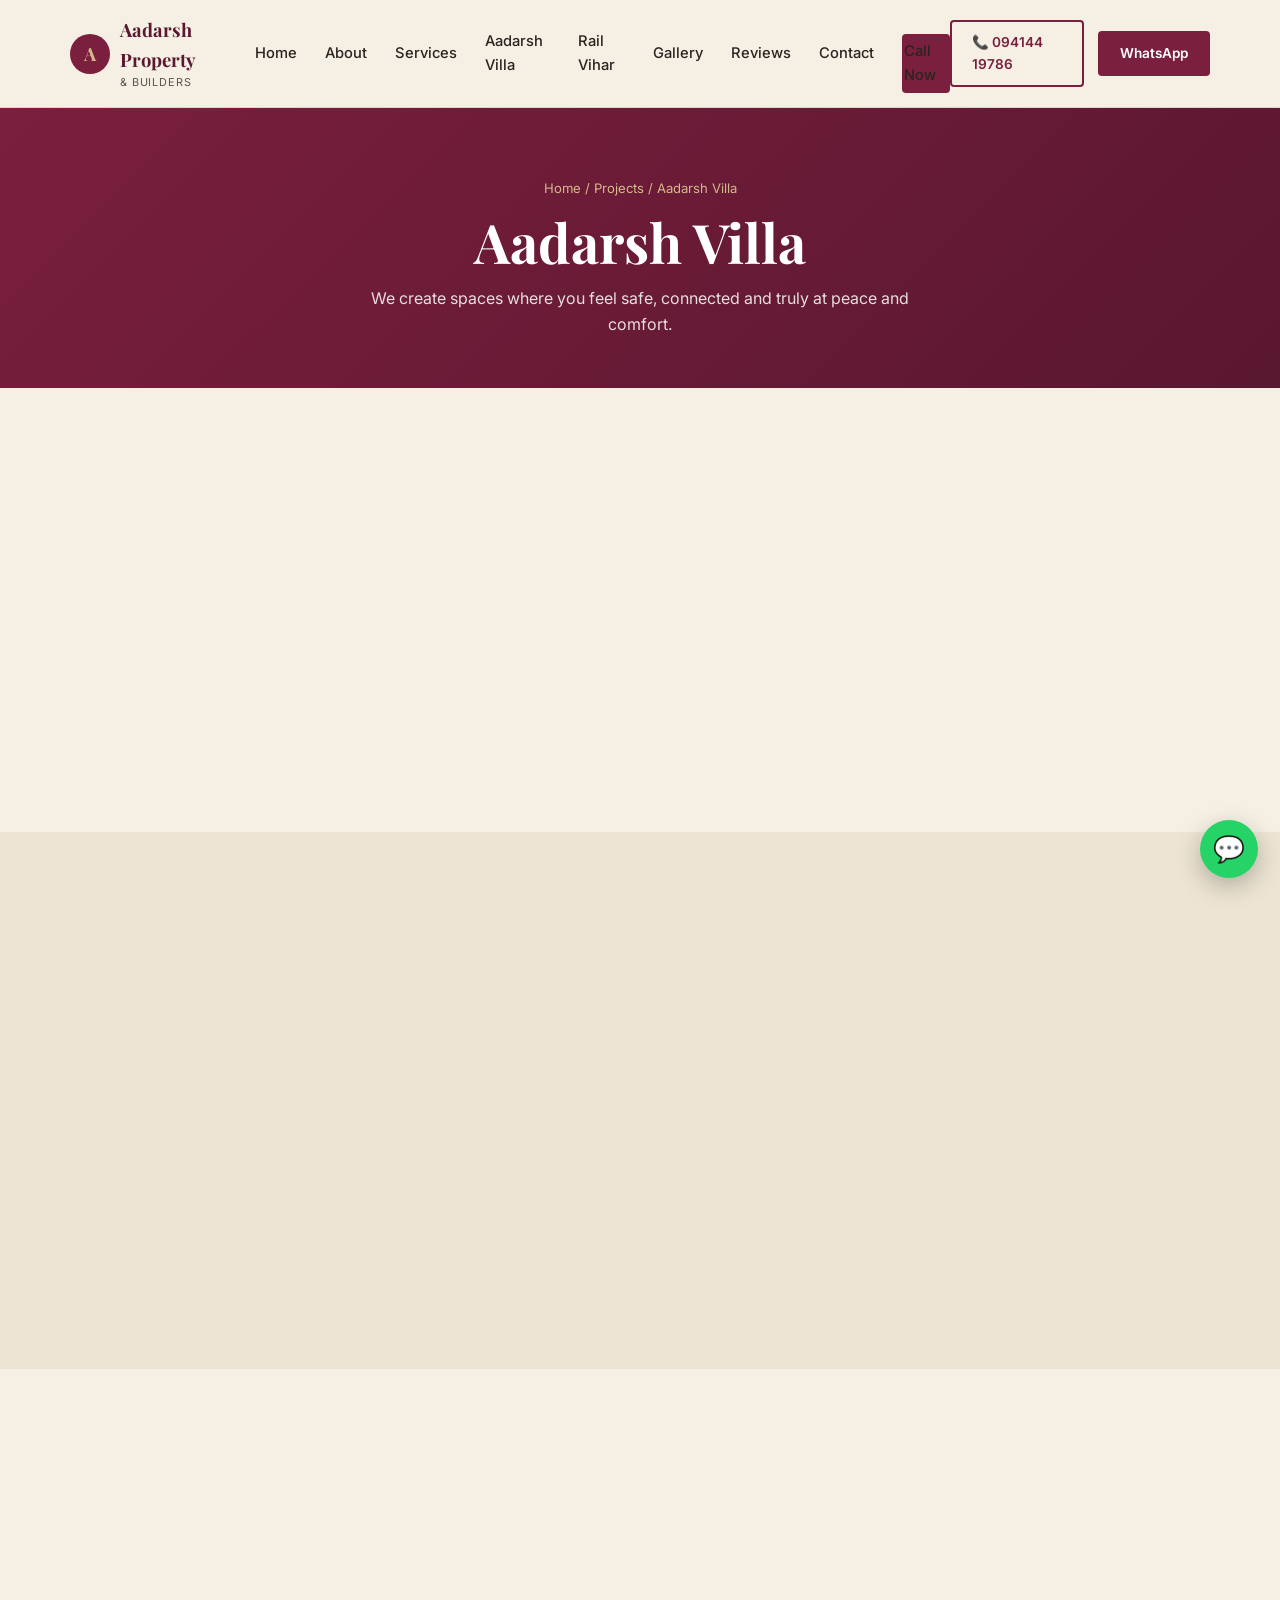
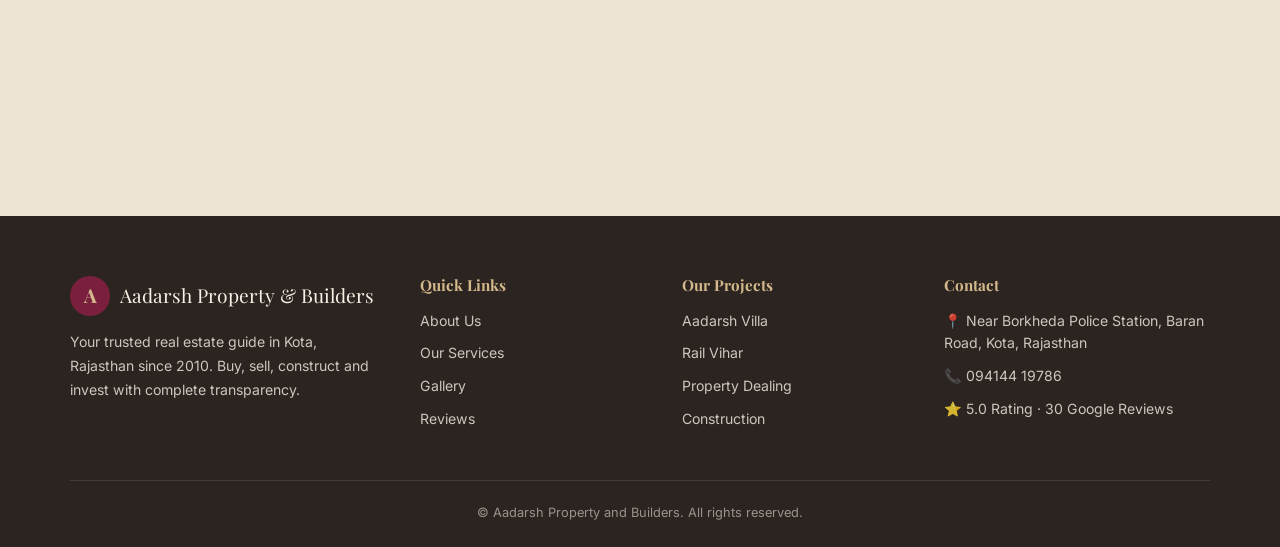
==== aadarsh-villa.html @ cf7f093b "Add files via upload" ====
<!DOCTYPE html>
<html lang="en">
<head>
<meta charset="UTF-8">
<meta name="viewport" content="width=device-width, initial-scale=1.0">
<title>Aadarsh Villa | Luxury Row Villas in Kota</title>
<meta name="description" content="Aadarsh Villa — a luxury row-villa township on Baran Road, Kota with premium amenities and modern design.">
<link rel="preconnect" href="https://fonts.googleapis.com">
<link href="https://fonts.googleapis.com/css2?family=Playfair+Display:wght@600;700;800&family=Inter:wght@400;500;600;700&display=swap" rel="stylesheet">
<link rel="stylesheet" href="style.css">
</head>
<body>

<header class="site-header">
  <div class="nav-wrap">
    <a href="index.html" class="brand">
      <span class="brand-mark">A</span>
      <span>Aadarsh Property<br><small>& Builders</small></span>
    </a>
    <nav class="nav-links" id="navLinks">
      <a href="index.html">Home</a>
      <a href="about.html">About</a>
      <a href="services.html">Services</a>
      <a href="aadarsh-villa.html">Aadarsh Villa</a>
      <a href="rail-vihar.html">Rail Vihar</a>
      <a href="gallery.html">Gallery</a>
      <a href="testimonials.html">Reviews</a>
      <a href="contact.html">Contact</a>
      <div class="nav-cta-mobile btn-row" style="margin-top:20px;">
        <a href="#" class="btn btn-primary" data-tel>Call Now</a>
      </div>
    </nav>
    <div class="nav-cta">
      <a href="#" class="btn btn-outline" data-tel>📞 094144 19786</a>
      <a href="#" class="btn btn-primary" data-wa>WhatsApp</a>
    </div>
    <button class="hamburger" id="hamburger" aria-label="Toggle menu">
      <span></span><span></span><span></span>
    </button>
  </div>
</header>
<div class="nav-overlay" id="navOverlay"></div>

<section class="page-hero">
  <div class="container">
    <div class="breadcrumb">Home / Projects / Aadarsh Villa</div>
    <h1>Aadarsh Villa</h1>
    <p>We create spaces where you feel safe, connected and truly at peace and comfort.</p>
  </div>
</section>

<section class="section">
  <div class="container">
    <div class="split reveal">
      <div>
        <span class="eyebrow">Signature Project</span>
        <h2>Modern Row Villas, Thoughtfully Designed</h2>
        <p style="margin:18px 0; color:var(--charcoal-soft);">Aadarsh Villa is our flagship residential township on Main Baran Road, near Borkheda Police Station, Kota. Each villa is built with a luxury hall, bedroom, kitchen and bathroom — finished with premium materials and modern design language.</p>
        <div class="btn-row">
          <a href="#" class="btn btn-primary" data-wa data-wa-msg="Hello, I am interested in Aadarsh Villa. Please share details.">Enquire Now</a>
          <button class="btn btn-outline show-project-btn">📄 Show Our Project</button>
        </div>
      </div>
      <img src="https://images.unsplash.com/photo-1600585154340-be6161a56a0c?q=80&w=900&auto=format&fit=crop" alt="Aadarsh Villa exterior">
    </div>
  </div>
</section>

<section class="section bg-soft">
  <div class="container">
    <div class="section-head reveal">
      <span class="eyebrow">Interiors</span>
      <h2>Luxury Living, Every Room</h2>
    </div>
    <div class="grid grid-4">
      <div class="card reveal">
        <img src="https://images.unsplash.com/photo-1615873968403-89e068629265?q=80&w=600&auto=format&fit=crop" alt="Luxury hall">
        <div class="card-body"><h3 style="font-size:1rem;">Luxury Hall</h3></div>
      </div>
      <div class="card reveal">
        <img src="https://images.unsplash.com/photo-1616486338812-3dadae4b4ace?q=80&w=600&auto=format&fit=crop" alt="Luxury bedroom">
        <div class="card-body"><h3 style="font-size:1rem;">Luxury Bed Room</h3></div>
      </div>
      <div class="card reveal">
        <img src="https://images.unsplash.com/photo-1556909212-d5b604d0c90d?q=80&w=600&auto=format&fit=crop" alt="Luxury kitchen">
        <div class="card-body"><h3 style="font-size:1rem;">Luxury Kitchen</h3></div>
      </div>
      <div class="card reveal">
        <img src="https://images.unsplash.com/photo-1620626011761-996317b8d101?q=80&w=600&auto=format&fit=crop" alt="Luxury bathroom">
        <div class="card-body"><h3 style="font-size:1rem;">Luxury Bathroom</h3></div>
      </div>
    </div>
  </div>
</section>

<section class="section">
  <div class="container">
    <div class="section-head reveal">
      <span class="eyebrow">Amenities</span>
      <h2>Everything You Need, Close By</h2>
    </div>
    <div class="grid grid-4">
      <div class="service-card reveal"><div class="service-icon">🌳</div><h3 style="font-size:0.98rem;">Green Park</h3></div>
      <div class="service-card reveal"><div class="service-icon">🛍️</div><h3 style="font-size:0.98rem;">Shopping Area</h3></div>
      <div class="service-card reveal"><div class="service-icon">🤝</div><h3 style="font-size:0.98rem;">Community Spaces</h3></div>
      <div class="service-card reveal"><div class="service-icon">🔒</div><h3 style="font-size:0.98rem;">3-Tier Security</h3></div>
    </div>
  </div>
</section>

<section class="section bg-soft">
  <div class="container">
    <div class="split reveal">
      <div>
        <span class="eyebrow">Specifications</span>
        <h2>Built to Last, Designed to Impress</h2>
        <ul class="feature-list mt-40">
          <li>Designer door frames with panelling; laminated flush main door with SS/brass hardware & wire mesh door</li>
          <li>Single bowl SS sink with electrical points for aquaguard, chimney, water purifier, exhaust fan, geyser, mixer, grinder, refrigerator & microwave</li>
          <li>Cooking gas pipeline fitting in every kitchen</li>
          <li>AC copper piping & RCC drainage system in all bedrooms and living areas</li>
          <li>CCTV camera point in each villa</li>
          <li>DTH, internet & fibre optical cable installed in every villa</li>
          <li>Round-the-clock security by professional agency with 3-tier CCTV surveillance</li>
          <li>Modern street lighting throughout the township</li>
        </ul>
      </div>
      <img src="https://images.unsplash.com/photo-1600566753086-00f18fb6b3ea?q=80&w=900&auto=format&fit=crop" alt="Villa specifications">
    </div>
  </div>
</section>

<section class="section">
  <div class="container">
    <div class="section-head reveal">
      <span class="eyebrow">Location Advantage</span>
      <h2>Well-Connected, Everything Nearby</h2>
    </div>
    <div class="grid grid-3">
      <div class="testi-card reveal"><b>Nayapura Bus Stand</b><p style="color:var(--charcoal-soft); margin-top:6px;">4 km away</p></div>
      <div class="testi-card reveal"><b>New Bus Stand</b><p style="color:var(--charcoal-soft); margin-top:6px;">4 km away</p></div>
      <div class="testi-card reveal"><b>Allen "Supath"</b><p style="color:var(--charcoal-soft); margin-top:6px;">2.5 km away</p></div>
      <div class="testi-card reveal"><b>Kota Railway Junction</b><p style="color:var(--charcoal-soft); margin-top:6px;">5 km away</p></div>
      <div class="testi-card reveal"><b>Chambal River Front</b><p style="color:var(--charcoal-soft); margin-top:6px;">5 km away</p></div>
      <div class="testi-card reveal"><b>Singhaniya School & Sanjivani Hospital</b><p style="color:var(--charcoal-soft); margin-top:6px;">1.5 km away</p></div>
    </div>
  </div>
</section>

<section class="section bg-soft">
  <div class="container">
    <div class="cta-banner reveal">
      <h2>Book Your Aadarsh Villa Today</h2>
      <p>Main Baran Road, Near Borkheda Police Station, Kota</p>
      <div class="btn-row" style="justify-content:center;">
        <a href="#" class="btn btn-gold" data-wa data-wa-msg="Hello, I want to book a villa in Aadarsh Villa project.">WhatsApp Enquiry</a>
        <a href="tel:+918829813285" class="btn btn-outline-light">Call 88298 13285</a>
        <button class="btn btn-outline-light show-project-btn">📄 Show Our Project</button>
      </div>
    </div>
  </div>
</section>

<footer class="site-footer">
  <div class="container">
    <div class="footer-grid">
      <div>
        <div class="footer-brand"><span class="brand-mark">A</span> Aadarsh Property & Builders</div>
        <p style="font-size:0.88rem; line-height:1.7;">Your trusted real estate guide in Kota, Rajasthan since 2010. Buy, sell, construct and invest with complete transparency.</p>
      </div>
      <div>
        <h4>Quick Links</h4>
        <ul>
          <li><a href="about.html">About Us</a></li>
          <li><a href="services.html">Our Services</a></li>
          <li><a href="gallery.html">Gallery</a></li>
          <li><a href="testimonials.html">Reviews</a></li>
        </ul>
      </div>
      <div>
        <h4>Our Projects</h4>
        <ul>
          <li><a href="aadarsh-villa.html">Aadarsh Villa</a></li>
          <li><a href="rail-vihar.html">Rail Vihar</a></li>
          <li><a href="property-dealing.html">Property Dealing</a></li>
          <li><a href="construction.html">Construction</a></li>
        </ul>
      </div>
      <div>
        <h4>Contact</h4>
        <ul>
          <li>📍 Near Borkheda Police Station, Baran Road, Kota, Rajasthan</li>
          <li>📞 <a href="#" data-tel>094144 19786</a></li>
          <li>⭐ 5.0 Rating · 30 Google Reviews</li>
        </ul>
      </div>
    </div>
    <div class="footer-bottom">
      &copy; <span id="year"></span> Aadarsh Property and Builders. All rights reserved.
    </div>
  </div>
</footer>
<a href="#" class="wa-float" data-wa aria-label="Chat on WhatsApp">💬</a>
<script src="config.js"></script>
<script src="main.js"></script>
</body>
</html>
---- style.css ----
/* ============================================
   AADARSH PROPERTY AND BUILDERS
   Design tokens: Cream + Deep Maroon + Gold
   ============================================ */

:root {
  --cream: #F5EFE4;
  --cream-soft: #EDE4D3;
  --maroon: #7A1F3D;
  --maroon-dark: #5A1730;
  --gold: #B8935A;
  --gold-light: #D4B98C;
  --charcoal: #2B2420;
  --charcoal-soft: #5C534A;
  --white: #FFFFFF;
  --line: rgba(43, 36, 32, 0.12);

  --font-display: 'Playfair Display', Georgia, serif;
  --font-body: 'Inter', -apple-system, sans-serif;

  --radius: 4px;
  --shadow: 0 10px 30px rgba(122, 31, 61, 0.08);
  --shadow-lg: 0 20px 50px rgba(122, 31, 61, 0.15);
}

* { box-sizing: border-box; margin: 0; padding: 0; }

html { scroll-behavior: smooth; }

body {
  font-family: var(--font-body);
  background: var(--cream);
  color: var(--charcoal);
  line-height: 1.6;
  overflow-x: hidden;
}

img { max-width: 100%; display: block; }
a { text-decoration: none; color: inherit; }
ul { list-style: none; }

h1, h2, h3, h4 {
  font-family: var(--font-display);
  font-weight: 700;
  line-height: 1.2;
  color: var(--maroon-dark);
}

h1 { font-size: clamp(2rem, 5vw, 3.4rem); }
h2 { font-size: clamp(1.6rem, 4vw, 2.4rem); }
h3 { font-size: clamp(1.2rem, 3vw, 1.5rem); }

.eyebrow {
  font-family: var(--font-body);
  font-size: 0.78rem;
  letter-spacing: 0.18em;
  text-transform: uppercase;
  color: var(--gold);
  font-weight: 600;
  margin-bottom: 0.6rem;
  display: block;
}

.container {
  max-width: 1180px;
  margin: 0 auto;
  padding: 0 20px;
}

.section {
  padding: 64px 0;
}

.section-head {
  text-align: center;
  max-width: 640px;
  margin: 0 auto 40px;
}

.section-head p {
  color: var(--charcoal-soft);
  margin-top: 10px;
}

.bg-soft { background: var(--cream-soft); }
.bg-maroon { background: var(--maroon); color: var(--cream); }
.bg-maroon h1, .bg-maroon h2, .bg-maroon h3 { color: var(--white); }

/* ---------- Buttons ---------- */
.btn {
  display: inline-flex;
  align-items: center;
  justify-content: center;
  gap: 8px;
  padding: 14px 28px;
  border-radius: var(--radius);
  font-weight: 600;
  font-size: 0.95rem;
  border: 2px solid transparent;
  cursor: pointer;
  transition: transform 0.2s ease, box-shadow 0.2s ease, background 0.2s ease, color 0.2s ease;
}
.btn-primary {
  background: var(--maroon);
  color: var(--white);
}
.btn-primary:hover { background: var(--maroon-dark); box-shadow: var(--shadow-lg); transform: translateY(-2px); }
.btn-gold {
  background: var(--gold);
  color: var(--white);
}
.btn-gold:hover { background: #a17f4a; box-shadow: var(--shadow-lg); transform: translateY(-2px); }
.btn-outline {
  background: transparent;
  border-color: var(--maroon);
  color: var(--maroon);
}
.btn-outline:hover { background: var(--maroon); color: var(--white); }
.btn-outline-light {
  background: transparent;
  border-color: var(--cream);
  color: var(--cream);
}
.btn-outline-light:hover { background: var(--cream); color: var(--maroon-dark); }
.btn-row { display: flex; gap: 14px; flex-wrap: wrap; }

/* ---------- Header / Nav ---------- */
.site-header {
  position: sticky;
  top: 0;
  z-index: 999;
  background: rgba(245, 239, 228, 0.96);
  backdrop-filter: blur(8px);
  border-bottom: 1px solid var(--line);
}

.nav-wrap {
  display: flex;
  align-items: center;
  justify-content: space-between;
  padding: 14px 20px;
  max-width: 1180px;
  margin: 0 auto;
  position: relative;
}

.brand {
  display: flex;
  align-items: center;
  gap: 10px;
  font-family: var(--font-display);
  font-weight: 700;
  font-size: 1.15rem;
  color: var(--maroon-dark);
}
.brand-mark {
  width: 40px;
  height: 40px;
  border-radius: 50%;
  background: var(--maroon);
  color: var(--gold-light);
  display: flex;
  align-items: center;
  justify-content: center;
  font-family: var(--font-display);
  font-weight: 700;
  flex-shrink: 0;
}
.brand small {
  display: block;
  font-family: var(--font-body);
  font-weight: 400;
  font-size: 0.68rem;
  letter-spacing: 0.08em;
  color: var(--charcoal-soft);
  text-transform: uppercase;
}

.nav-links {
  display: flex;
  align-items: center;
  gap: 28px;
}
.nav-links a {
  font-size: 0.92rem;
  font-weight: 500;
  color: var(--charcoal);
  position: relative;
  padding: 4px 0;
}
.nav-links a:hover,
.nav-links a.active { color: var(--maroon); }
.nav-links a.active::after {
  content: "";
  position: absolute;
  left: 0; bottom: -4px;
  width: 100%; height: 2px;
  background: var(--gold);
}

.nav-cta { display: flex; align-items: center; gap: 14px; }
.nav-cta .btn { padding: 10px 20px; font-size: 0.85rem; }

.nav-close { display: none; }

.hamburger {
  display: none;
  flex-direction: column;
  gap: 5px;
  background: none;
  border: none;
  cursor: pointer;
  padding: 8px;
  z-index: 1001;
}
.hamburger span {
  width: 26px;
  height: 2px;
  background: var(--maroon-dark);
  transition: 0.3s;
}
.hamburger.open span:nth-child(1) { transform: translateY(7px) rotate(45deg); }
.hamburger.open span:nth-child(2) { opacity: 0; }
.hamburger.open span:nth-child(3) { transform: translateY(-7px) rotate(-45deg); }

@media (max-width: 860px) {
  .hamburger { display: flex; }
  .hamburger span { background: var(--maroon-dark); }
  .nav-links {
    position: fixed;
    top: 0;
    right: -100%;
    width: 82%;
    max-width: 340px;
    height: 100vh;
    height: 100dvh;
    background: linear-gradient(165deg, var(--maroon), var(--maroon-dark));
    flex-direction: column;
    align-items: flex-start;
    justify-content: flex-start;
    padding: 100px 32px 40px;
    gap: 6px;
    transition: right 0.35s ease;
    box-shadow: -14px 0 50px rgba(0,0,0,0.35);
    z-index: 1000;
    overflow-y: auto;
  }
  .nav-links.open { right: 0; }
  .nav-links a {
    font-size: 1.08rem;
    width: 100%;
    color: rgba(245,239,228,0.92);
    padding: 14px 0;
    border-bottom: 1px solid rgba(245,239,228,0.12);
  }
  .nav-links a:hover,
  .nav-links a.active { color: var(--gold-light); }
  .nav-links a.active::after { background: var(--gold-light); }
  .nav-cta { display: none; }
  .nav-links .nav-cta-mobile {
    display: flex;
    margin-top: 22px;
    width: 100%;
  }
  .nav-links .nav-cta-mobile .btn {
    width: 100%;
    background: var(--gold);
    color: var(--white);
    border-color: var(--gold);
  }
  .nav-close {
    position: absolute;
    top: 24px;
    right: 24px;
    background: rgba(245,239,228,0.15);
    border: none;
    color: var(--cream);
    width: 38px;
    height: 38px;
    border-radius: 50%;
    font-size: 1.3rem;
    font-family: Arial, sans-serif;
    line-height: 1;
    cursor: pointer;
    display: flex;
    align-items: center;
    justify-content: center;
  }
  .nav-overlay {
    display: none;
    position: fixed;
    inset: 0;
    background: rgba(20,12,10,0.55);
    backdrop-filter: blur(2px);
    z-index: 999;
  }
  .nav-overlay.open { display: block; }
}

/* ---------- Hero ---------- */
.hero {
  position: relative;
  min-height: 88vh;
  display: flex;
  align-items: center;
  background: linear-gradient(135deg, rgba(43,23,16,0.72), rgba(122,31,61,0.55)), url('https://images.unsplash.com/photo-1600585154340-be6161a56a0c?q=80&w=1600&auto=format&fit=crop') center/cover;
  color: var(--white);
}
.hero-inner { max-width: 680px; }
.hero .eyebrow { color: var(--gold-light); }
.hero h1 { color: var(--white); margin-bottom: 18px; }
.hero p.lead { font-size: 1.1rem; color: rgba(255,255,255,0.88); margin-bottom: 30px; max-width: 560px; }
.hero-stats {
  display: flex;
  gap: 34px;
  margin-top: 46px;
  flex-wrap: wrap;
}
.hero-stats .stat b {
  display: block;
  font-family: var(--font-display);
  font-size: 1.8rem;
  color: var(--gold-light);
}
.hero-stats .stat span { font-size: 0.82rem; color: rgba(255,255,255,0.75); }

/* generic page hero (inner pages) */
.page-hero {
  padding: 70px 0 50px;
  background: linear-gradient(135deg, var(--maroon), var(--maroon-dark));
  color: var(--white);
  text-align: center;
}
.page-hero h1 { color: var(--white); }
.page-hero p { color: rgba(255,255,255,0.85); max-width: 560px; margin: 12px auto 0; }
.breadcrumb { font-size: 0.82rem; color: var(--gold-light); margin-bottom: 10px; }

/* ---------- Cards ---------- */
.grid {
  display: grid;
  gap: 28px;
}
.grid-3 { grid-template-columns: repeat(3, 1fr); }
.grid-2 { grid-template-columns: repeat(2, 1fr); }
.grid-4 { grid-template-columns: repeat(4, 1fr); }
@media (max-width: 900px) {
  .grid-3, .grid-4 { grid-template-columns: repeat(2, 1fr); }
}
@media (max-width: 600px) {
  .grid-3, .grid-2, .grid-4 { grid-template-columns: 1fr; }
}

.card {
  background: var(--white);
  border-radius: var(--radius);
  overflow: hidden;
  box-shadow: var(--shadow);
  transition: transform 0.25s ease, box-shadow 0.25s ease;
  border: 1px solid var(--line);
}
.card:hover { transform: translateY(-6px); box-shadow: var(--shadow-lg); }
.card img { height: 220px; object-fit: cover; width: 100%; }
.card-body { padding: 22px; }
.card-body h3 { margin-bottom: 8px; }
.card-body p { color: var(--charcoal-soft); font-size: 0.92rem; }
.card-tag {
  display: inline-block;
  background: var(--cream-soft);
  color: var(--maroon);
  font-size: 0.72rem;
  font-weight: 700;
  letter-spacing: 0.05em;
  text-transform: uppercase;
  padding: 4px 12px;
  border-radius: 20px;
  margin-bottom: 10px;
}

.service-card {
  background: var(--white);
  border: 1px solid var(--line);
  border-radius: var(--radius);
  padding: 34px 26px;
  text-align: center;
  box-shadow: var(--shadow);
  transition: transform 0.25s ease, box-shadow 0.25s ease, border-color 0.25s ease;
}
.service-card:hover { transform: translateY(-6px); box-shadow: var(--shadow-lg); border-color: var(--gold); }
.service-icon {
  width: 64px; height: 64px;
  border-radius: 50%;
  background: var(--cream-soft);
  display: flex; align-items: center; justify-content: center;
  margin: 0 auto 18px;
  font-size: 1.6rem;
  color: var(--maroon);
}

/* ---------- Feature list ---------- */
.feature-list li {
  display: flex;
  align-items: flex-start;
  gap: 12px;
  padding: 10px 0;
  border-bottom: 1px dashed var(--line);
  font-size: 0.95rem;
}
.feature-list li:last-child { border-bottom: none; }
.feature-list li::before {
  content: "✓";
  background: var(--gold);
  color: var(--white);
  width: 20px; height: 20px;
  border-radius: 50%;
  display: flex; align-items: center; justify-content: center;
  font-size: 0.7rem;
  flex-shrink: 0;
  margin-top: 2px;
}

/* ---------- Stats strip ---------- */
.stats-strip {
  display: flex;
  justify-content: space-around;
  flex-wrap: wrap;
  gap: 24px;
  background: var(--maroon);
  color: var(--white);
  padding: 40px 20px;
  border-radius: var(--radius);
}
.stats-strip .stat { text-align: center; }
.stats-strip .stat b {
  display: block;
  font-family: var(--font-display);
  font-size: 2.2rem;
  color: var(--gold-light);
}
.stats-strip .stat span { font-size: 0.82rem; color: rgba(255,255,255,0.8); }

/* ---------- Two column layout ---------- */
.split {
  display: grid;
  grid-template-columns: 1fr 1fr;
  gap: 50px;
  align-items: center;
}
@media (max-width: 800px) {
  .split { grid-template-columns: 1fr; }
}
.split img { border-radius: var(--radius); box-shadow: var(--shadow-lg); }

/* ---------- Testimonials ---------- */
.testi-card {
  background: var(--white);
  border-radius: var(--radius);
  padding: 26px;
  box-shadow: var(--shadow);
  border-left: 3px solid var(--gold);
}
.testi-stars { color: var(--gold); margin-bottom: 10px; letter-spacing: 2px; }
.testi-name { font-weight: 700; margin-top: 14px; font-family: var(--font-display); color: var(--maroon-dark); }
.testi-role { font-size: 0.8rem; color: var(--charcoal-soft); }

/* ---------- Gallery ---------- */
.gallery-grid {
  display: grid;
  grid-template-columns: repeat(3, 1fr);
  gap: 14px;
}
@media (max-width: 700px) { .gallery-grid { grid-template-columns: repeat(2, 1fr); } }
.gallery-item {
  border-radius: var(--radius);
  overflow: hidden;
  aspect-ratio: 4/3;
  cursor: pointer;
  position: relative;
}
.gallery-item img { width: 100%; height: 100%; object-fit: cover; transition: transform 0.4s ease; }
.gallery-item:hover img { transform: scale(1.08); }

/* ---------- Form ---------- */
.form-card {
  background: var(--white);
  border-radius: var(--radius);
  padding: 34px;
  box-shadow: var(--shadow-lg);
}
.form-group { margin-bottom: 18px; }
.form-group label {
  display: block;
  font-size: 0.85rem;
  font-weight: 600;
  margin-bottom: 6px;
  color: var(--charcoal);
}
.form-group input,
.form-group select,
.form-group textarea {
  width: 100%;
  padding: 12px 14px;
  border: 1px solid var(--line);
  border-radius: var(--radius);
  font-family: var(--font-body);
  font-size: 0.95rem;
  background: var(--cream-soft);
  color: var(--charcoal);
}
.form-group input:focus,
.form-group select:focus,
.form-group textarea:focus {
  outline: 2px solid var(--gold);
  outline-offset: 1px;
}

/* ---------- CTA banner ---------- */
.cta-banner {
  background: linear-gradient(135deg, var(--maroon), var(--maroon-dark));
  color: var(--white);
  border-radius: var(--radius);
  padding: 50px 30px;
  text-align: center;
}
.cta-banner h2 { color: var(--white); }
.cta-banner p { color: rgba(255,255,255,0.85); margin: 12px 0 26px; }

/* ---------- Footer ---------- */
.site-footer {
  background: var(--charcoal);
  color: rgba(245,239,228,0.8);
  padding: 60px 0 24px;
}
.footer-grid {
  display: grid;
  grid-template-columns: 1.4fr 1fr 1fr 1.2fr;
  gap: 40px;
  margin-bottom: 40px;
}
@media (max-width: 800px) {
  .footer-grid { grid-template-columns: 1fr 1fr; }
}
@media (max-width: 500px) {
  .footer-grid { grid-template-columns: 1fr; }
}
.footer-grid h4 {
  color: var(--gold-light);
  font-size: 0.95rem;
  margin-bottom: 16px;
  font-family: var(--font-display);
}
.footer-grid ul li { margin-bottom: 10px; font-size: 0.88rem; }
.footer-grid ul li a:hover { color: var(--gold-light); }
.footer-brand {
  display: flex;
  align-items: center;
  gap: 10px;
  font-family: var(--font-display);
  font-size: 1.2rem;
  color: var(--cream);
  margin-bottom: 14px;
}
.footer-bottom {
  border-top: 1px solid rgba(245,239,228,0.12);
  padding-top: 22px;
  text-align: center;
  font-size: 0.8rem;
  color: rgba(245,239,228,0.55);
}

/* ---------- WhatsApp floating button ---------- */
.wa-float {
  position: fixed;
  bottom: 22px;
  right: 22px;
  width: 58px;
  height: 58px;
  border-radius: 50%;
  background: #25D366;
  display: flex;
  align-items: center;
  justify-content: center;
  box-shadow: 0 8px 24px rgba(0,0,0,0.25);
  z-index: 900;
  font-size: 1.6rem;
  color: white;
  animation: pulse 2.4s infinite;
}
@keyframes pulse {
  0% { box-shadow: 0 0 0 0 rgba(37,211,102,0.5); }
  70% { box-shadow: 0 0 0 14px rgba(37,211,102,0); }
  100% { box-shadow: 0 0 0 0 rgba(37,211,102,0); }
}

/* ---------- Reveal on scroll ---------- */
.reveal {
  opacity: 0;
  transform: translateY(24px);
  transition: opacity 0.7s ease, transform 0.7s ease;
}
.reveal.in-view { opacity: 1; transform: translateY(0); }

/* ---------- Utility ---------- */
.text-center { text-align: center; }
.mt-40 { margin-top: 40px; }
.mb-40 { margin-bottom: 40px; }

@media (prefers-reduced-motion: reduce) {
  * { animation: none !important; transition: none !important; }
}
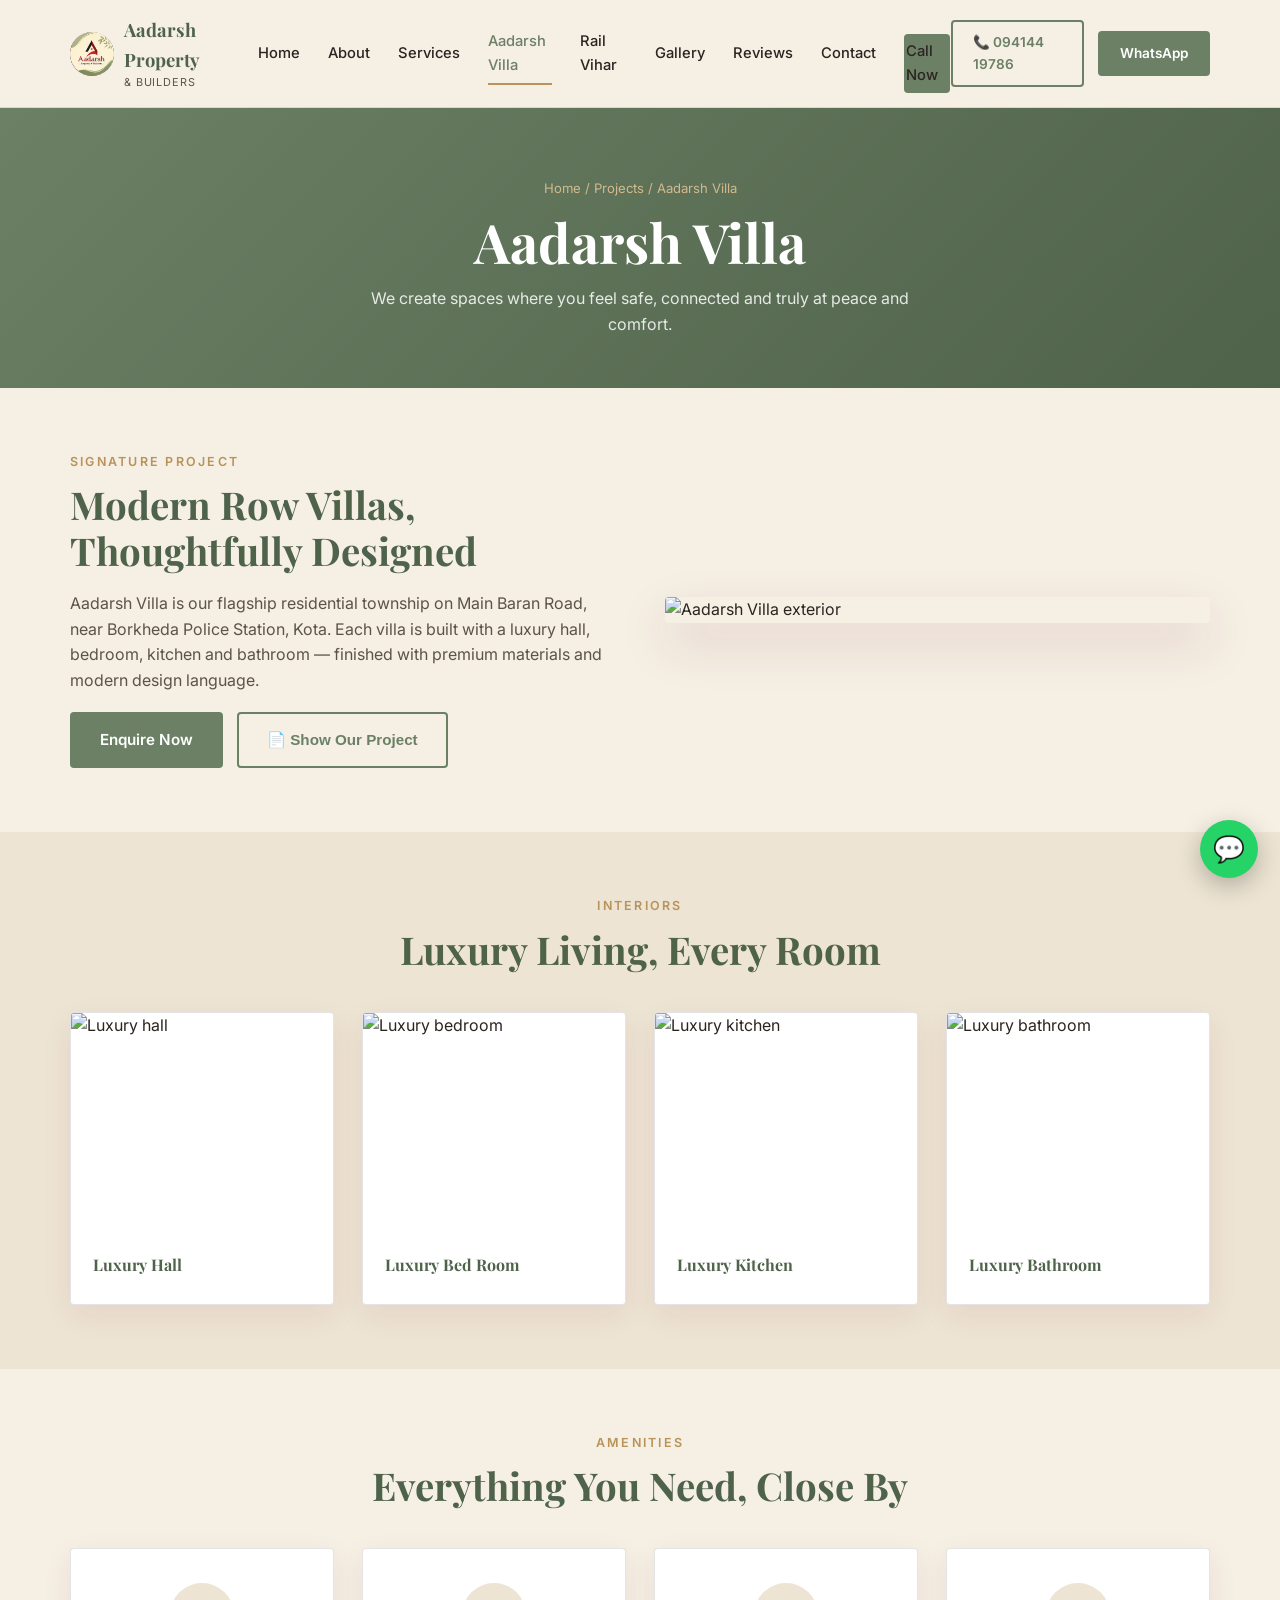
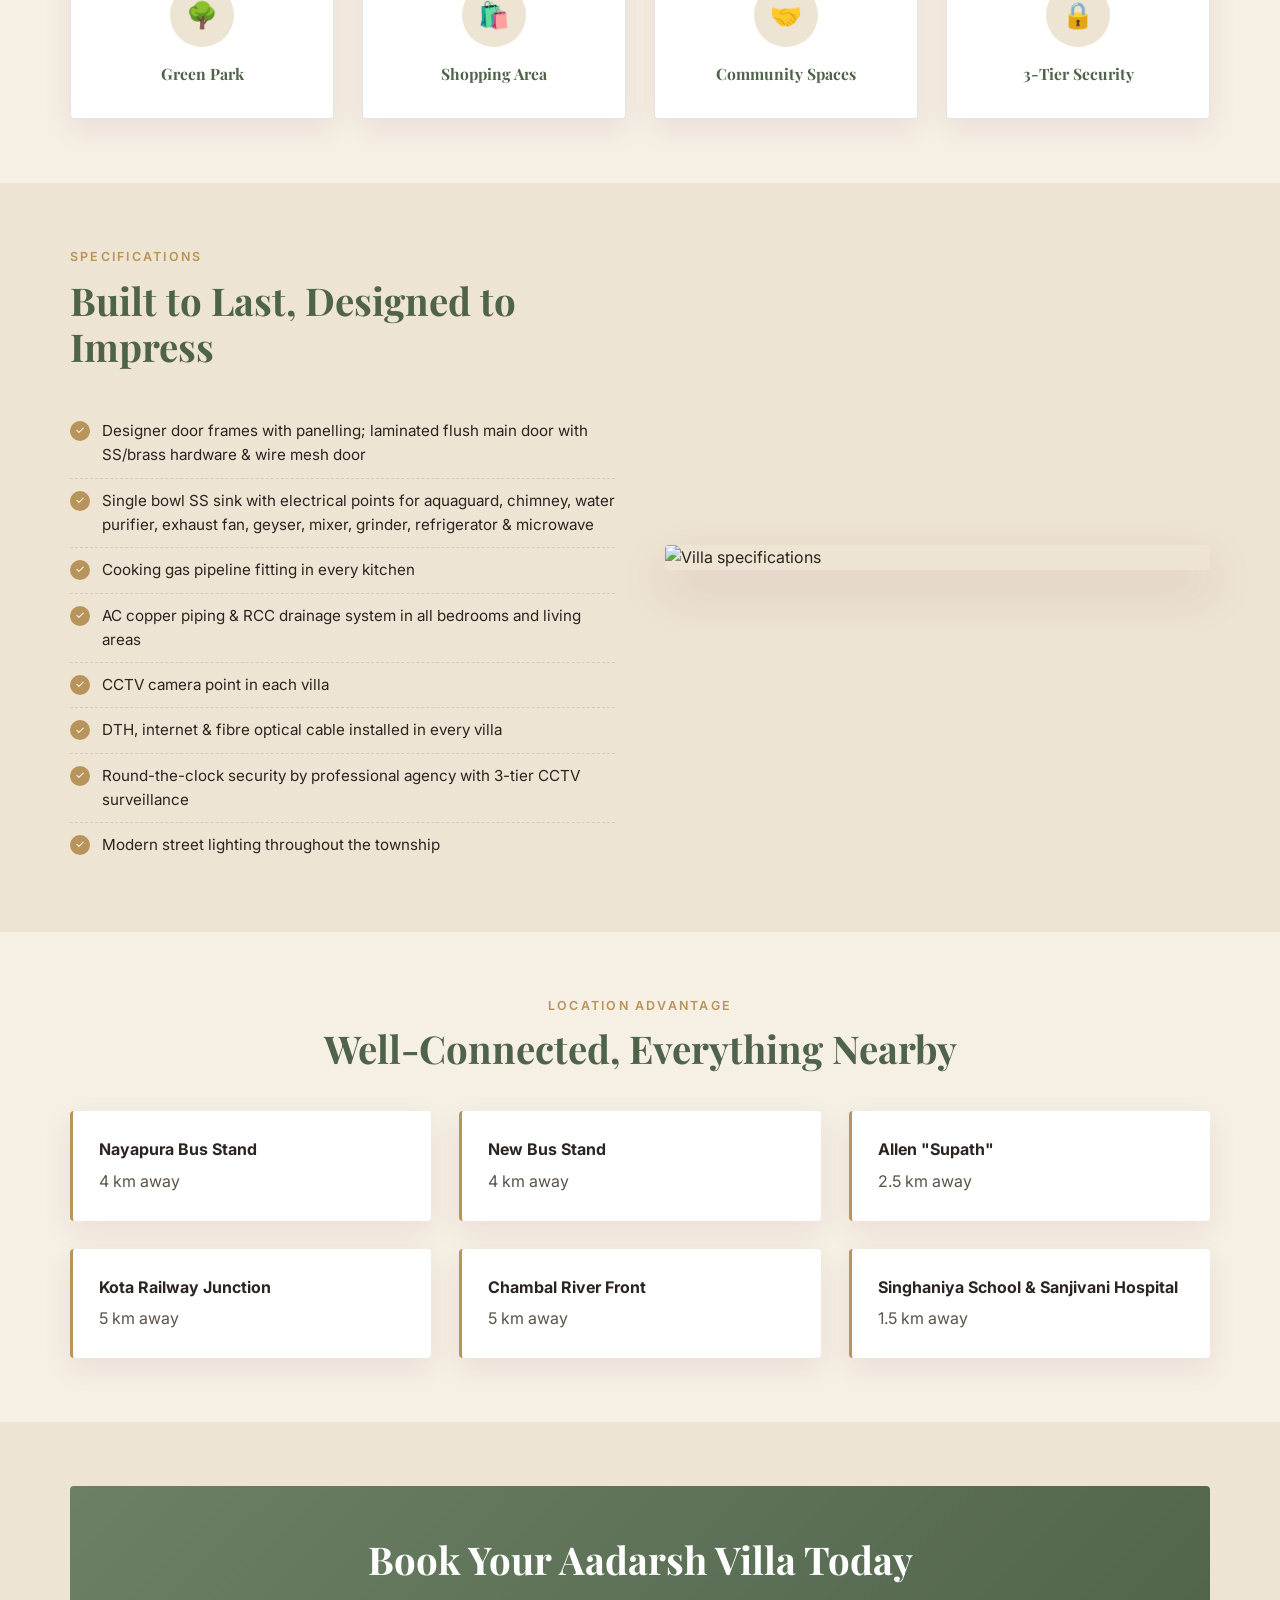
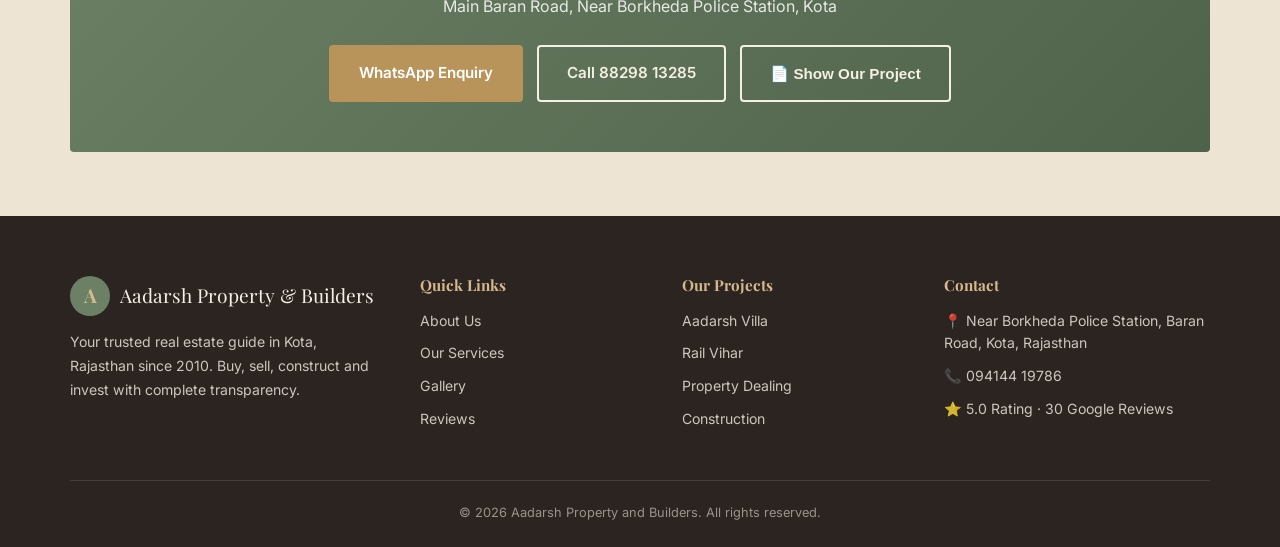
==== commit 7b0aee03: "Replace brand mark with logo image in header" ====
--- a/aadarsh-villa.html
+++ b/aadarsh-villa.html
@@ -14,7 +14,7 @@
 <header class="site-header">
   <div class="nav-wrap">
     <a href="index.html" class="brand">
-      <span class="brand-mark">A</span>
+      <img src="images/logo.png" alt="Aadarsh Property and Builders Logo" class="brand-logo">
       <span>Aadarsh Property<br><small>& Builders</small></span>
     </a>
     <nav class="nav-links" id="navLinks">
--- a/style.css
+++ b/style.css
@@ -6,8 +6,8 @@
 :root {
   --cream: #F5EFE4;
   --cream-soft: #EDE4D3;
-  --maroon: #7A1F3D;
-  --maroon-dark: #5A1730;
+  --maroon: #6B8065;
+--maroon-dark: #4F624A;
   --gold: #B8935A;
   --gold-light: #D4B98C;
   --charcoal: #2B2420;
@@ -166,6 +166,13 @@
   font-weight: 700;
   flex-shrink: 0;
 }
+.brand-logo {
+  width: 44px;
+  height: 44px;
+  object-fit: contain;
+  flex-shrink: 0;
+  border-radius: 50%;
+}
 .brand small {
   display: block;
   font-family: var(--font-body);
@@ -224,28 +231,53 @@
 .hamburger.open span:nth-child(3) { transform: translateY(-7px) rotate(-45deg); }
 
 @media (max-width: 860px) {
-  .hamburger { display: flex; }
-  .hamburger span { background: var(--maroon-dark); }
+  .hamburger {
+    display: flex;
+  }
+
+  .hamburger span {
+    background: var(--maroon-dark);
+  }
+
   .nav-links {
     position: fixed;
     top: 0;
     right: -100%;
-    width: 82%;
+     visibility: hidden;
+pointer-events: none;
+    width: min(82%, 340px);
     max-width: 340px;
     height: 100vh;
     height: 100dvh;
+
     background: linear-gradient(165deg, var(--maroon), var(--maroon-dark));
+
     flex-direction: column;
     align-items: flex-start;
     justify-content: flex-start;
+
     padding: 100px 32px 40px;
     gap: 6px;
+
     transition: right 0.35s ease;
+
     box-shadow: -14px 0 50px rgba(0,0,0,0.35);
+
     z-index: 1000;
     overflow-y: auto;
-  }
-  .nav-links.open { right: 0; }
+
+    /* IMPORTANT: initially hidden */
+    visibility: hidden;
+    pointer-events: none;
+  }
+
+  /* ONLY when menu is opened */
+.nav-links.open {
+  right: 0;
+  visibility: visible;
+  pointer-events: auto;
+}
+
   .nav-links a {
     font-size: 1.08rem;
     width: 100%;
@@ -253,21 +285,33 @@
     padding: 14px 0;
     border-bottom: 1px solid rgba(245,239,228,0.12);
   }
+
   .nav-links a:hover,
-  .nav-links a.active { color: var(--gold-light); }
-  .nav-links a.active::after { background: var(--gold-light); }
-  .nav-cta { display: none; }
+  .nav-links a.active {
+    color: var(--gold-light);
+  }
+
+  .nav-links a.active::after {
+    background: var(--gold-light);
+  }
+
+  .nav-cta {
+    display: none;
+  }
+
   .nav-links .nav-cta-mobile {
     display: flex;
     margin-top: 22px;
     width: 100%;
   }
+
   .nav-links .nav-cta-mobile .btn {
     width: 100%;
     background: var(--gold);
     color: var(--white);
     border-color: var(--gold);
   }
+
   .nav-close {
     position: absolute;
     top: 24px;
@@ -282,10 +326,12 @@
     font-family: Arial, sans-serif;
     line-height: 1;
     cursor: pointer;
+
     display: flex;
     align-items: center;
     justify-content: center;
   }
+
   .nav-overlay {
     display: none;
     position: fixed;
@@ -294,7 +340,10 @@
     backdrop-filter: blur(2px);
     z-index: 999;
   }
-  .nav-overlay.open { display: block; }
+
+  .nav-overlay.open {
+    display: block;
+  }
 }
 
 /* ---------- Hero ---------- */
@@ -303,8 +352,28 @@
   min-height: 88vh;
   display: flex;
   align-items: center;
-  background: linear-gradient(135deg, rgba(43,23,16,0.72), rgba(122,31,61,0.55)), url('https://images.unsplash.com/photo-1600585154340-be6161a56a0c?q=80&w=1600&auto=format&fit=crop') center/cover;
   color: var(--white);
+
+  background:
+    url('https://images.unsplash.com/photo-1600585154340-be6161a56a0c?q=80&w=1600&auto=format&fit=crop')
+    center/cover;
+
+  overflow: hidden;
+}
+
+.hero::before {
+  content: "";
+  position: absolute;
+  inset: -10px;
+  background: inherit;
+  filter: blur(3px);
+  transform: scale(1.03);
+  z-index: 0;
+}
+
+.hero-inner {
+  position: relative;
+  z-index: 1;
 }
 .hero-inner { max-width: 680px; }
 .hero .eyebrow { color: var(--gold-light); }
@@ -607,3 +676,64 @@
 @media (prefers-reduced-motion: reduce) {
   * { animation: none !important; transition: none !important; }
 }
+/* ==========================================
+   MOBILE FULL WIDTH FIX
+   ========================================== */
+@media (max-width: 860px) {
+
+  html,
+  body {
+    width: 100%;
+    min-width: 0;
+    margin: 0;
+    padding: 0;
+    overflow-x: hidden;
+  }
+
+  .site-header,
+  .nav-wrap,
+  .hero,
+  .section,
+  .site-footer,
+  main,
+  section {
+    width: 100%;
+    max-width: 100%;
+  }
+
+  .nav-wrap {
+    margin: 0;
+    padding-left: 16px;
+    padding-right: 16px;
+  }
+
+  .container {
+    width: 100%;
+    max-width: 100%;
+    margin-left: 0;
+    margin-right: 0;
+    padding-left: 16px;
+    padding-right: 16px;
+  }
+
+  .hero {
+    width: 100%;
+  }
+
+  .section {
+    width: 100%;
+  }
+
+  .site-footer {
+    width: 100%;
+  }
+
+  .split,
+  .grid,
+  .grid-2,
+  .grid-3,
+  .grid-4 {
+    width: 100%;
+    max-width: 100%;
+  }
+}
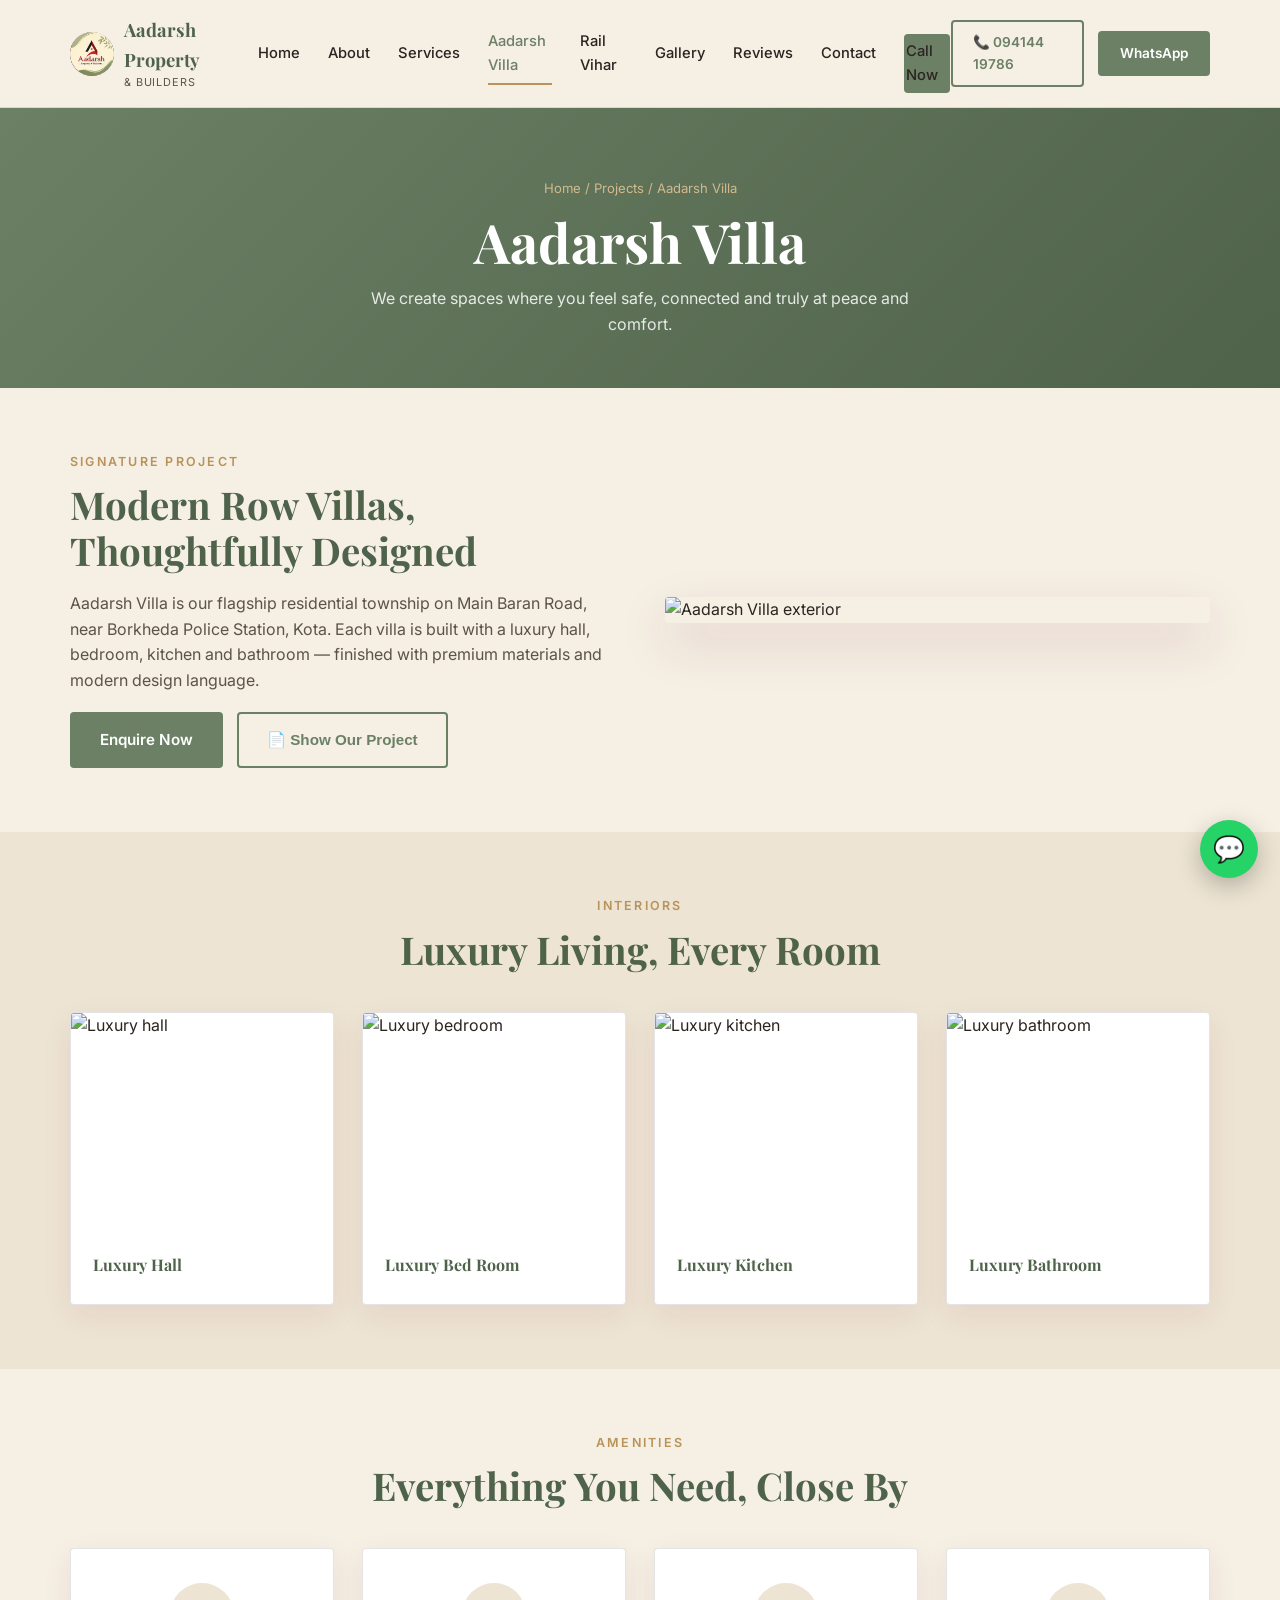
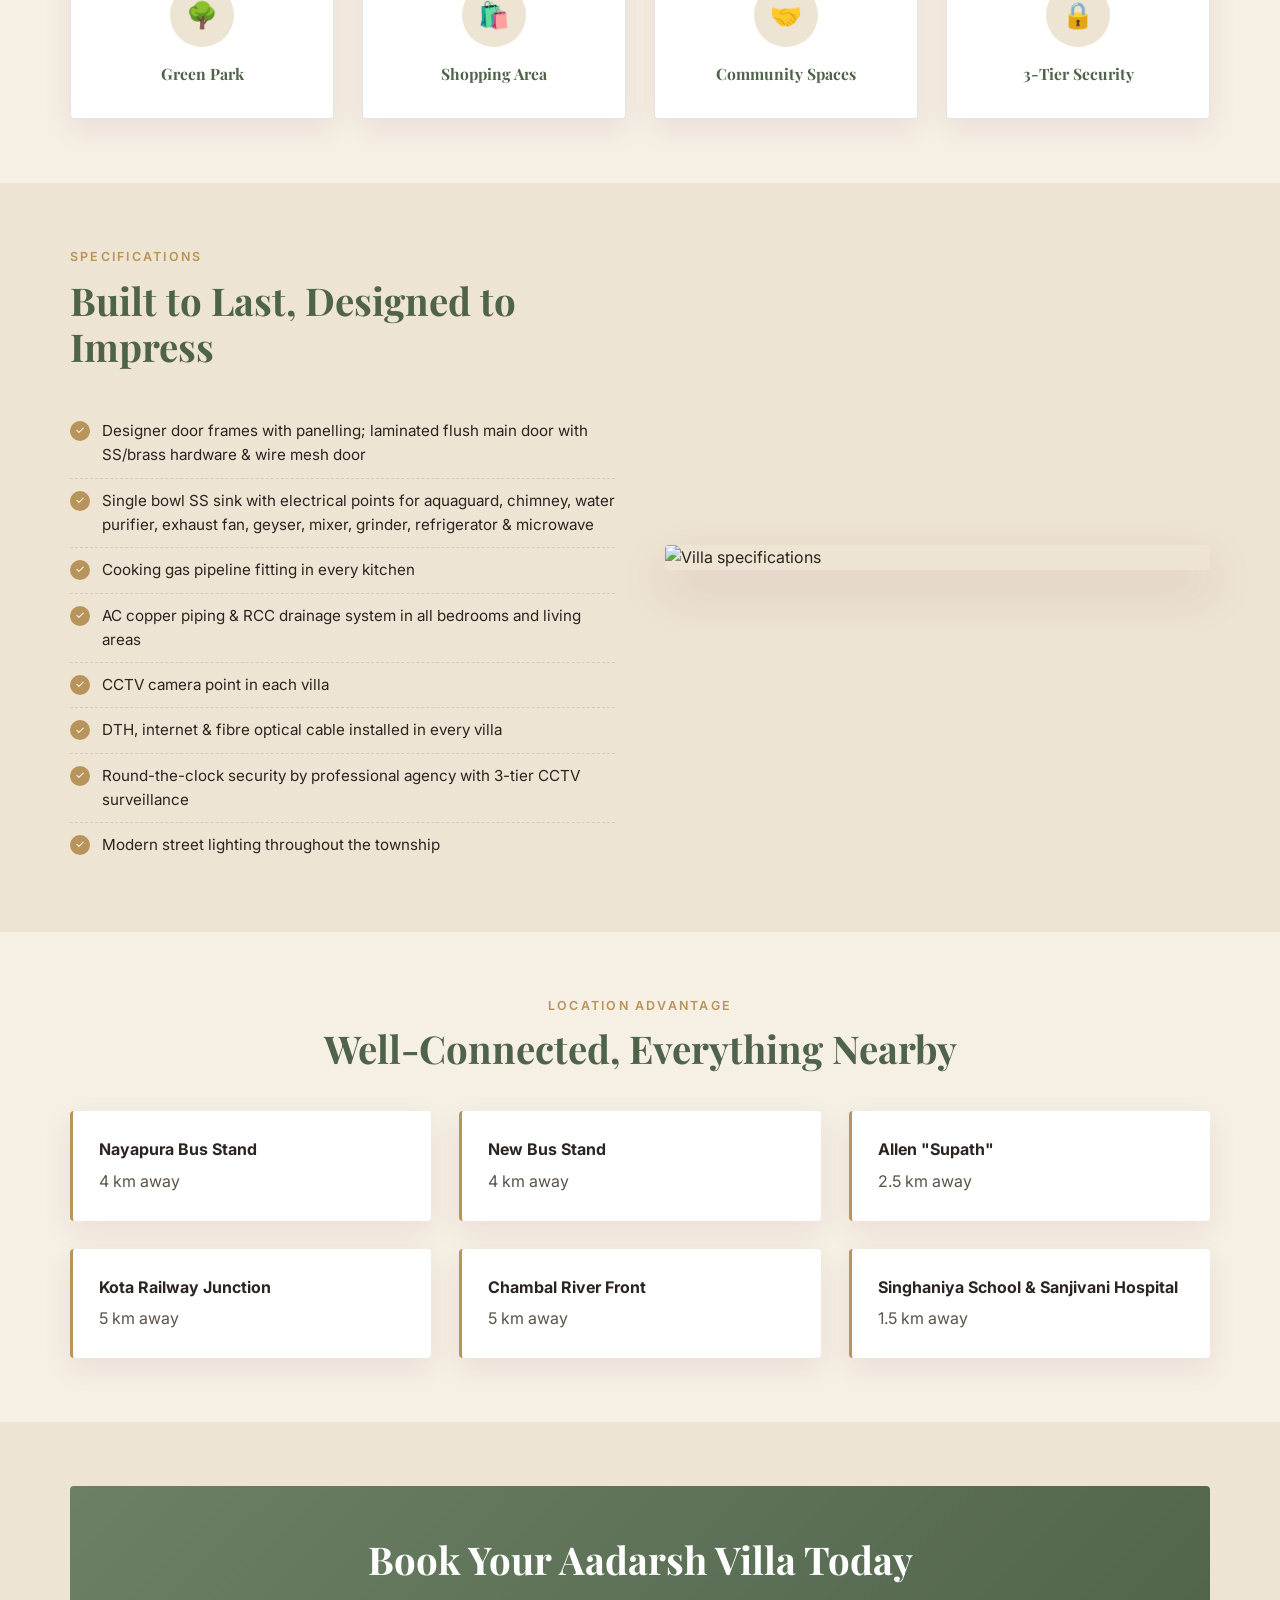
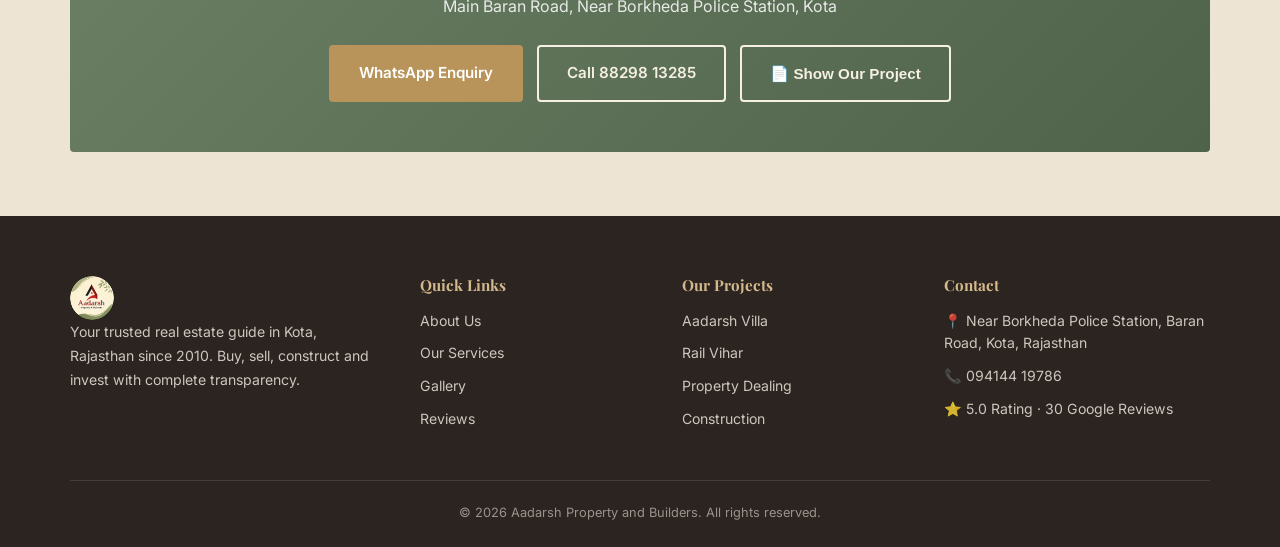
==== commit 4bef0d15: "Replace brand name with logo in footer" ====
--- a/aadarsh-villa.html
+++ b/aadarsh-villa.html
@@ -165,7 +165,7 @@
   <div class="container">
     <div class="footer-grid">
       <div>
-        <div class="footer-brand"><span class="brand-mark">A</span> Aadarsh Property & Builders</div>
+         <img src="images/logo.png" alt="Aadarsh Property and Builders Logo" class="brand-logo">
         <p style="font-size:0.88rem; line-height:1.7;">Your trusted real estate guide in Kota, Rajasthan since 2010. Buy, sell, construct and invest with complete transparency.</p>
       </div>
       <div>
